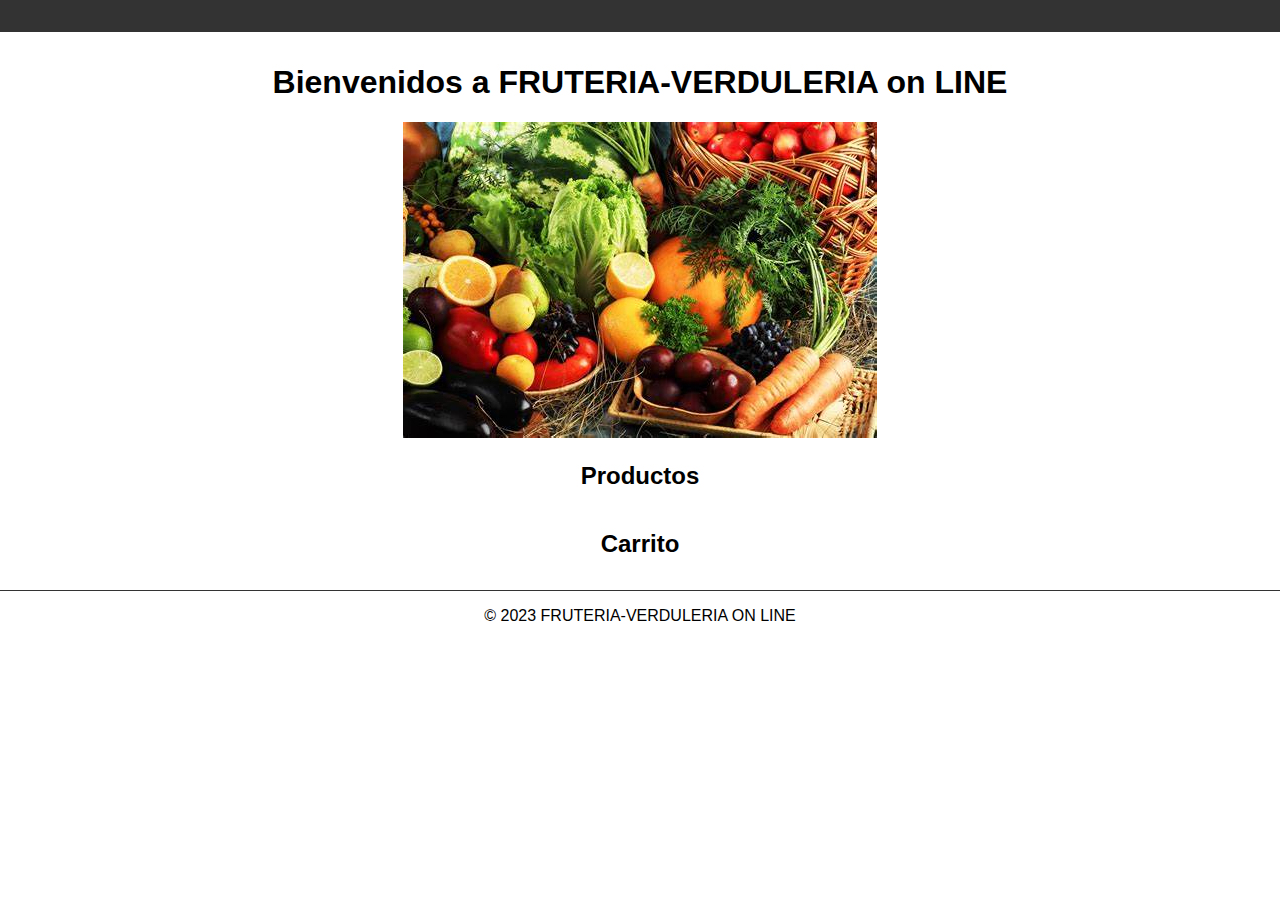
==== index.html @ 4a5bdd63 "mi primer cambio" ====
<!DOCTYPE html>
<html>
  <head>
    <title>Fruteria Verduleria on Line</title>

    <link
      rel="stylesheet"
      href="https://cdn.jsdelivr.net/npm/bootstrap-icons@1.10.5/font/bootstrap-icons.css"
    />
    <link rel="stylesheet" href="./css/styles.css" />
  </head>
  <body>
    <header>
      
    </header>

    <main>
      <section>
        <h1>Bienvenidos a FRUTERIA-VERDULERIA on LINE</h1>
        <img
          src="./descargasWeb/frutas-verduras.jpeg"
          class="present"
          alt="frutasVerduras"
        />
      </section>
      <section>
        <h2>Productos</h2>
        <ul class="product-list">
          <!-- Agregamos productos con JavaScript -->
        </ul>
      </section>
      <section>
        <h2>Carrito</h2>
        <div class="carrito"></div>
      </section>
    </main>

    <footer>
      <p>&copy; 2023 FRUTERIA-VERDULERIA ON LINE</p>
    </footer>

    <!-- Scripts -->
    <script src="./js/productos.js"></script>
    <script src="./js/main.js"></script>
  </body>
</html>
---- css/styles.css ----
body {
	font-family: Arial, sans-serif;
	margin: 0;
	padding: 0;
}

header {
	background-color: #333;
	color: #fff;
	display: flex;
	justify-content: space-between;
	align-items: center;
	padding: 1em;
}


main {
	max-width: 800px;
	margin: 2em auto;
	text-align: center;
}

.product-list {
	list-style: none;
	margin: 0;
	padding: 0;
	display: grid;
	grid-template-columns: repeat(auto-fit, minmax(250px, 1fr));
	grid-auto-rows: 420px;
	grid-gap: 2em;
}

.product-list li {
	border: 1px solid #ccc;
	padding: 1em;
}

.product-list img {
	max-width: 100%;
	height: 50%;
}

.product-list h3 {
	margin-top: 0;
	margin-bottom: 0.5em;
}

.product-list .product-price {
	font-weight: bold;
}

.add-to-cart,
.remove {
	display: block;
	border: none;
	cursor: pointer;
	margin-left: auto;
	margin-right: auto;
	background-color: #333;
	color: #fff;
	padding: 1rem 0.8rem;
	text-decoration: none;
	transition: background-color 0.2s ease;
}
.remove {
	margin-top: 0;
	margin-bottom: auto;
	margin-right: 0;
}

.add-to-cart:hover,
.remove:hover {
	background-color: #666;
}

footer {
	border-top: 1px solid #333;
}

footer p {
	text-align: center;
}

.productsCart li {
	border-bottom: 1px solid #333;
	padding: 1rem;
	display: flex;
	list-style: none;
	margin-left: auto;
	margin-right: auto;
}

.productContent {
	padding-left: 1rem;
}

.productsCart img {
	display: block;
	width: 80px;
	height: auto;
	object-fit: contain;
}

.empty {
	font-size: 2rem;
	text-transform: uppercase;
	text-align: center;
}
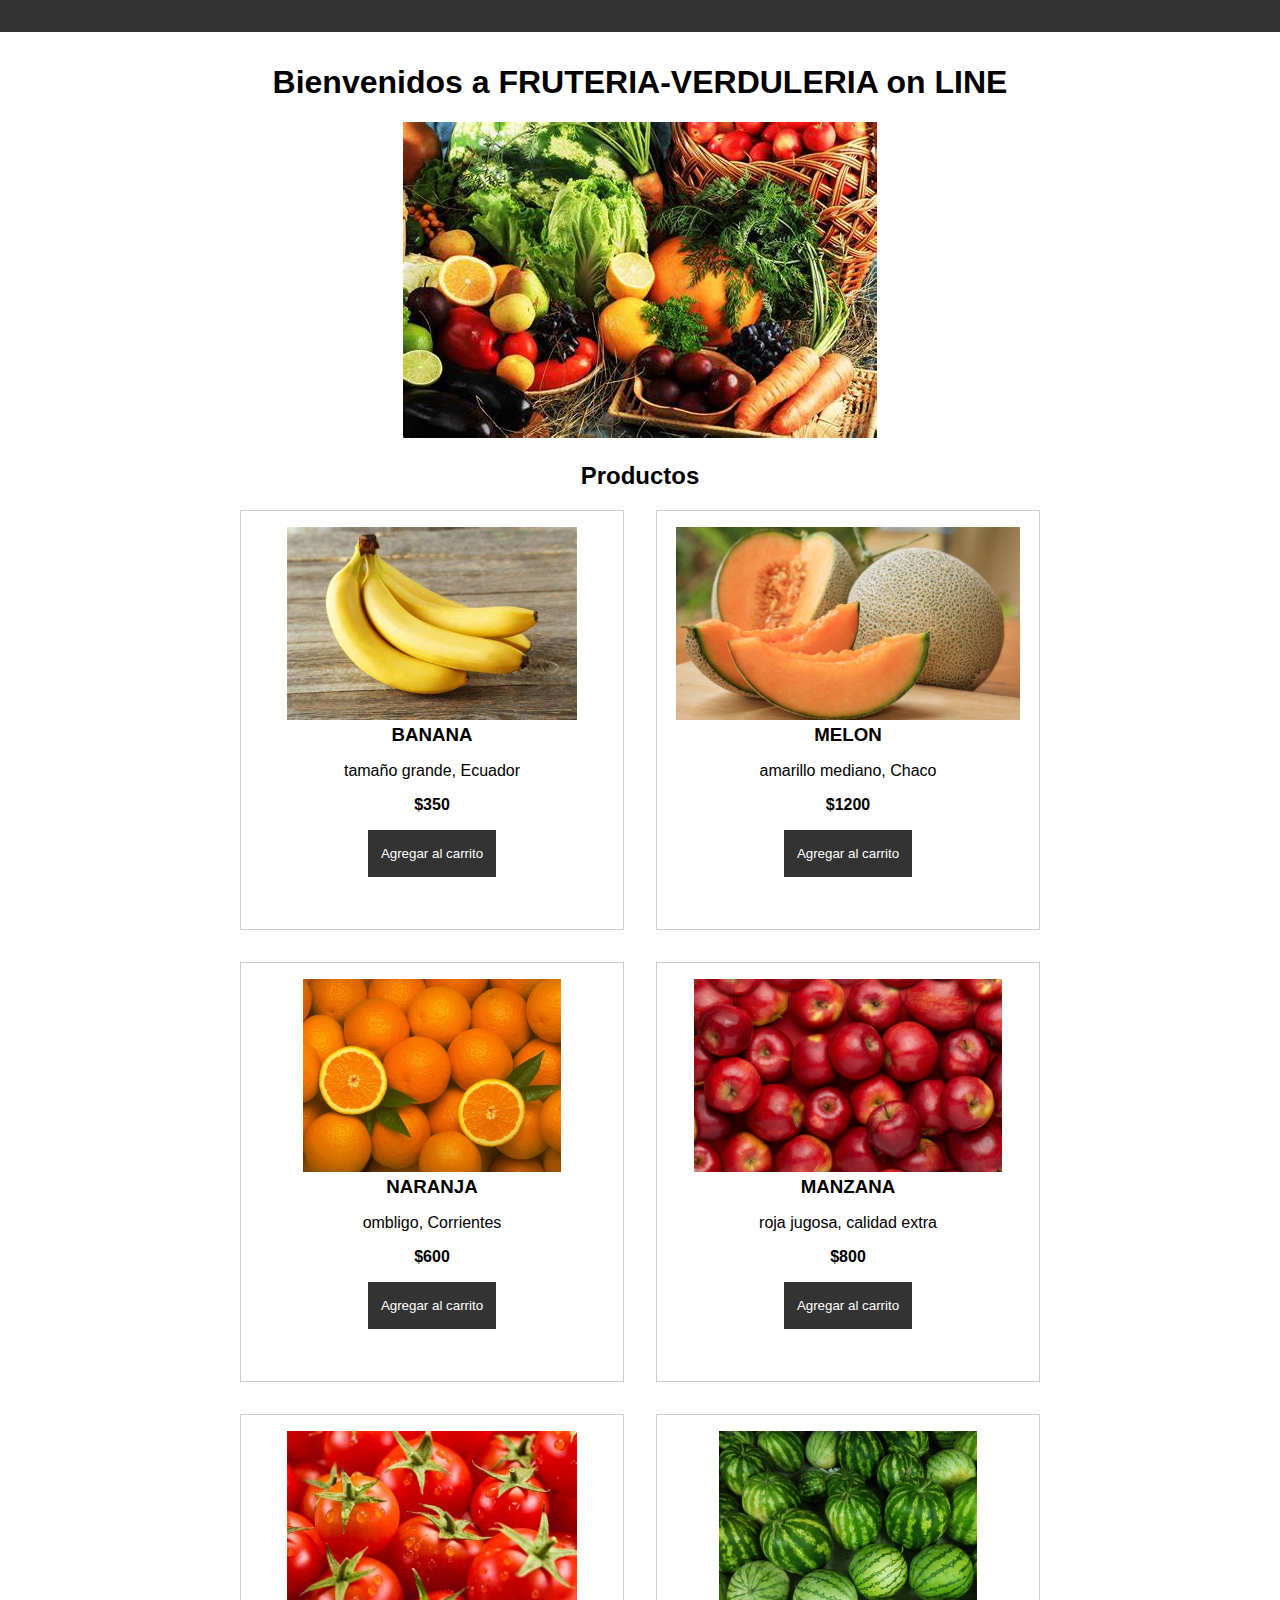
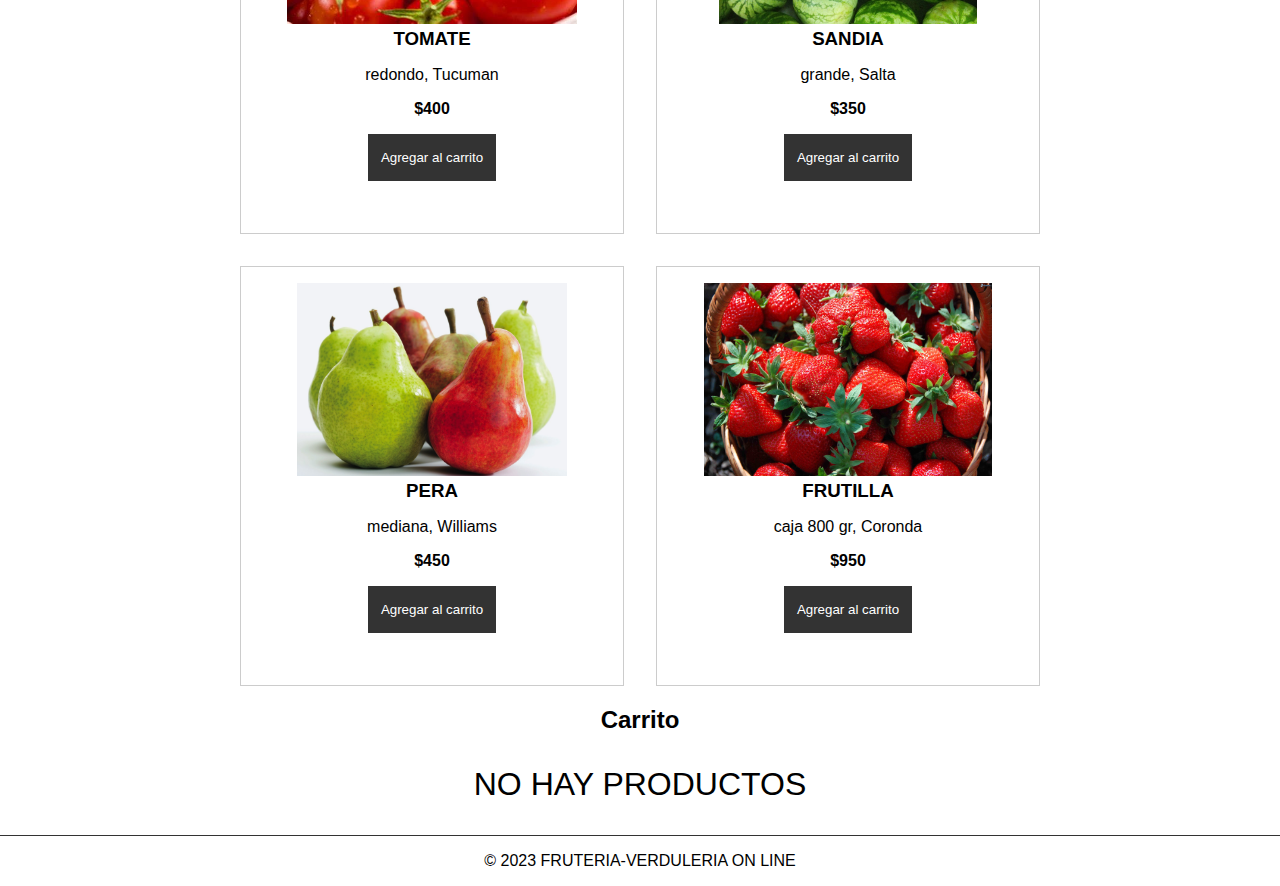
==== commit 94afc064: "arreglos en el json" ====
--- a/index.html
+++ b/index.html
@@ -39,8 +39,6 @@
       <p>&copy; 2023 FRUTERIA-VERDULERIA ON LINE</p>
     </footer>
 
-    <!-- Scripts -->
-    <script src="./js/productos.js"></script>
     <script src="./js/main.js"></script>
   </body>
 </html>
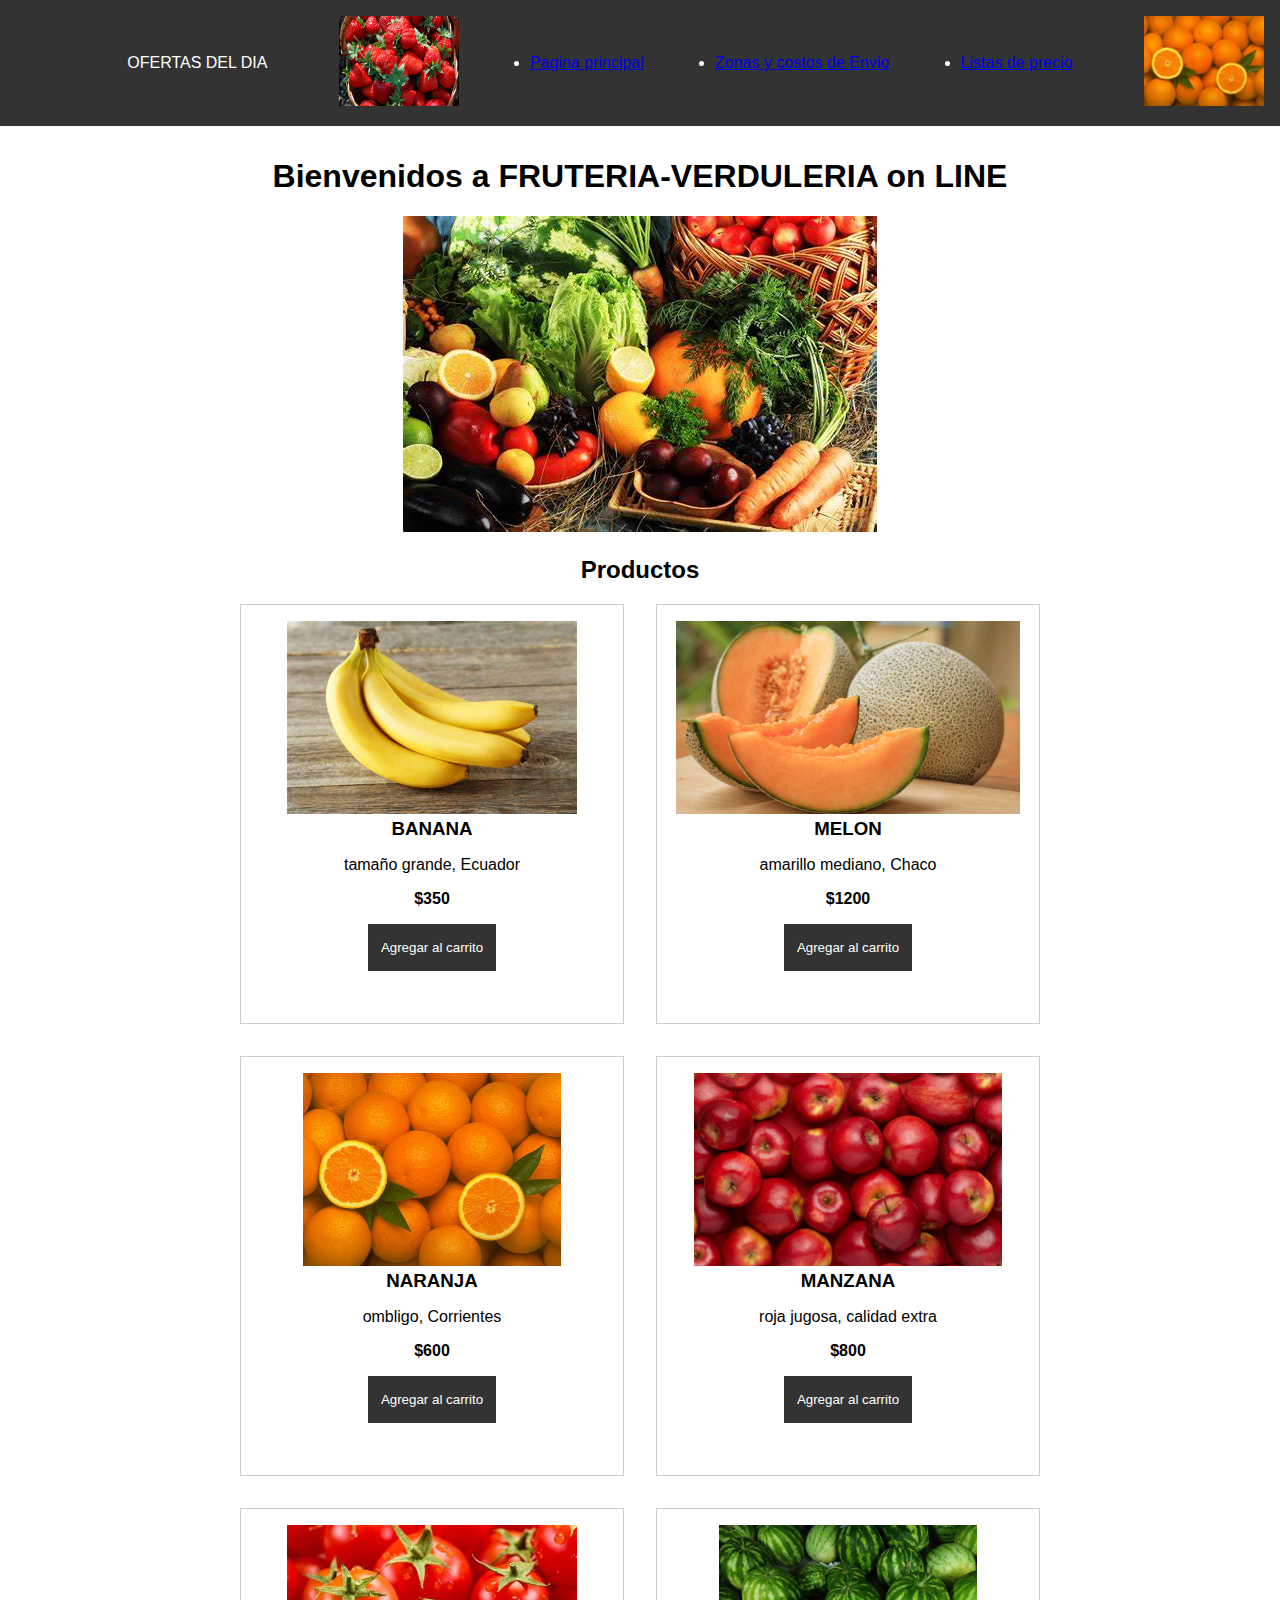
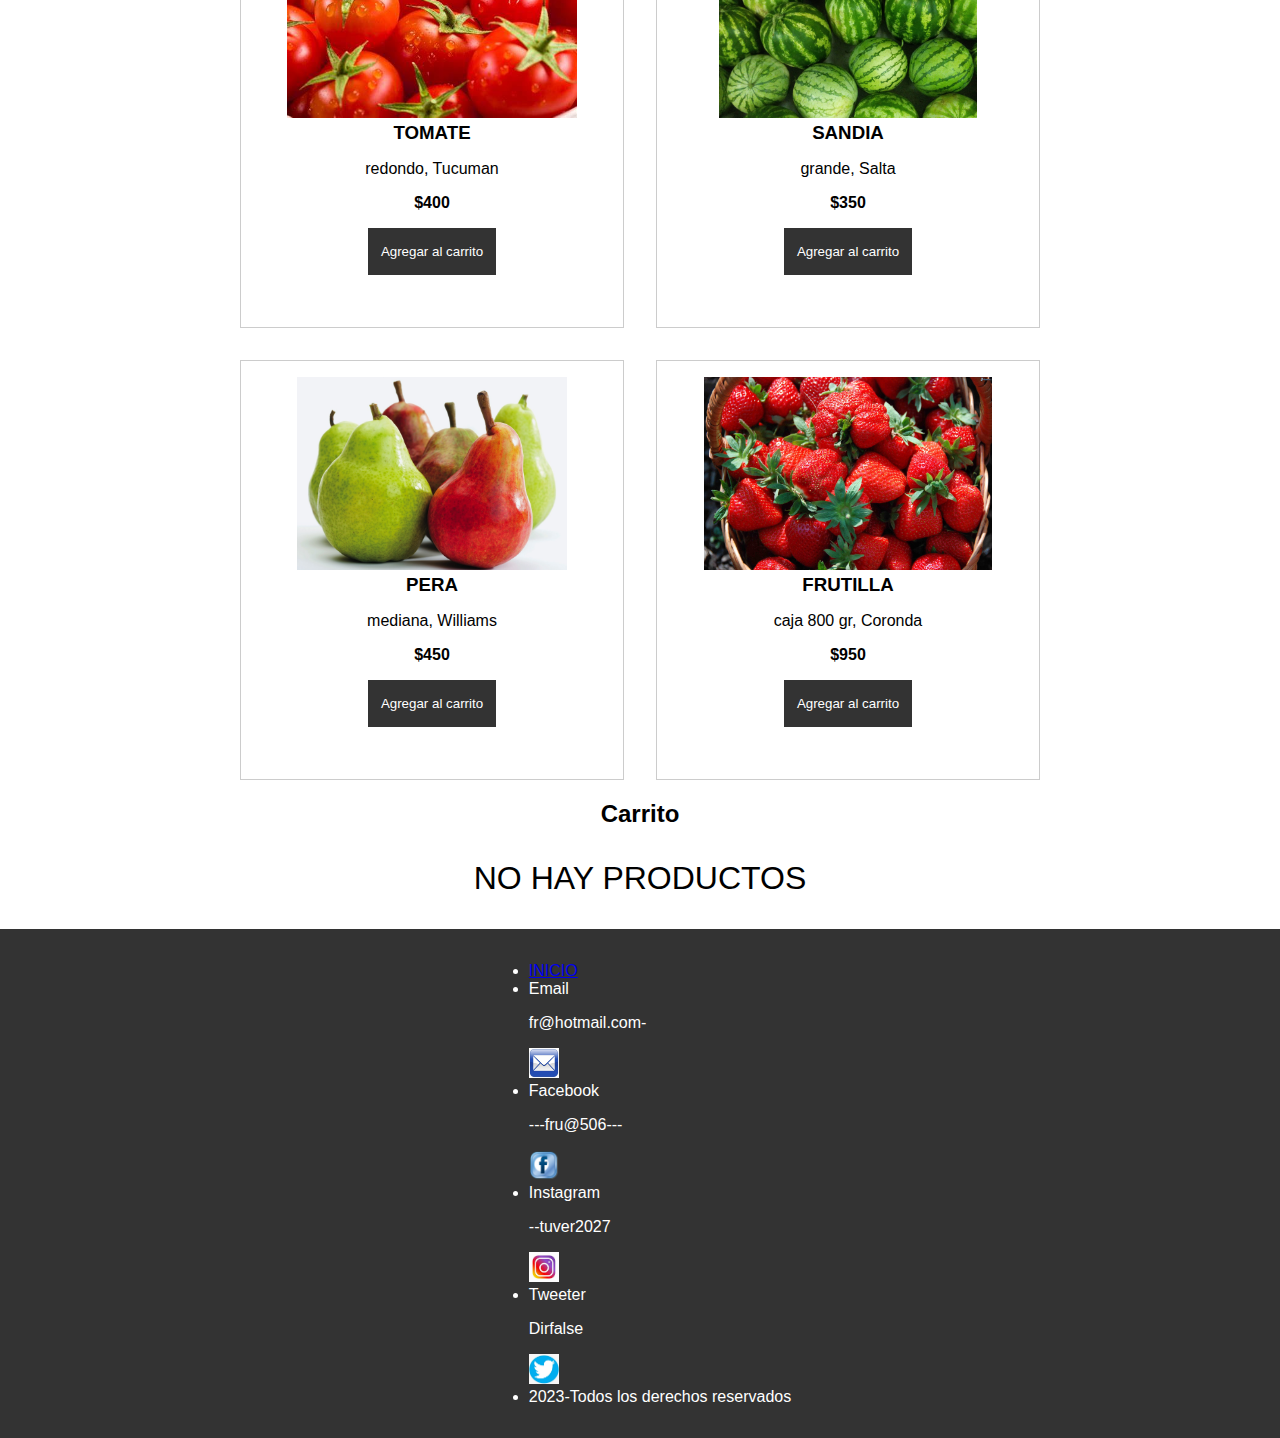
==== commit b260a044: "header y footer" ====
--- a/index.html
+++ b/index.html
@@ -2,16 +2,33 @@
 <html>
   <head>
     <title>Fruteria Verduleria on Line</title>
-
     <link
-      rel="stylesheet"
-      href="https://cdn.jsdelivr.net/npm/bootstrap-icons@1.10.5/font/bootstrap-icons.css"
-    />
+     href="https://cdn.jsdelivr.net/npm/bootstrap@5.3.0-alpha1/dist/css/bootstrap.min.css" rel="stylesheet"
+    integrity="sha384-GLhlTQ8iRABdZLl6O3oVMWSktQOp6b7In1Zl3/Jr59b6EGGoI1aFkw7cmDA6j6gD" crossorigin="anonymous">
     <link rel="stylesheet" href="./css/styles.css" />
   </head>
   <body>
     <header>
-      
+      <ul class="nav justify-content-center" ></ul>
+      <div class="text-bg-warning p-3">OFERTAS DEL DIA</div>
+        <a class="navbar-brand" href="#">
+          <img src="./descargasWeb/frutilla.jpeg" alt="Logo" width="120" height="90" class="d-inline-block align-text-top">
+          
+        </a>
+        <li class="nav-item">
+          <a class="nav-link active" aria-current="page" href="#">Pagina principal</a>
+        </li>
+        <li class="nav-item">
+          <a class="nav-link" href="#">Zonas y costos de Envio</a>
+        </li>
+        <li class="nav-item">
+          <a class="nav-link" href="#">Listas de precio</a>
+        </li>
+        <a class="navbar-brand" href="#">
+          <img src="./descargasWeb/naranja.jpeg" alt="Logo" width="120" height="90" class="d-inline-block align-text-top">
+          
+        </a>
+      </ul>
     </header>
 
     <main>
@@ -36,8 +53,37 @@
     </main>
 
     <footer>
-      <p>&copy; 2023 FRUTERIA-VERDULERIA ON LINE</p>
-    </footer>
+      
+        <ul class="nav justify-content-center">
+          <li class="nav-item">
+            <a class="nav-link active" aria-current="page" href="#">INICIO</a>
+          </li>
+          <li class="nav-item">
+            <a class="nav-link" >Email</a>
+            <p>fr@hotmail.com-</p>
+            <img src="./descargasWeb/email.jpeg" alt="logomail" width="30" height="30">
+          </li>
+          <li class="nav-item">
+            <a class="nav-link" >Facebook</a>
+            <p>---fru@506---</p>
+            <img src="./descargasWeb/facebook.png" alt="logoface" width="30" height="30">
+          </li>
+          <li class="nav-item">
+            <a class="nav-link ">Instagram</a>
+            <p>--tuver2027</p>
+            <img src="./descargasWeb/instagram.jpeg" alt="logoinst" width="30" height="30">
+          </li>
+          <li class="nav-item">
+            <a class="nav-link ">Tweeter</a>
+            <p>Dirfalse</p>
+            <img src="./descargasWeb/tweeter.jpeg" alt="logotweet" width="30" height="30">
+          </li>
+          <li class="nav-item">
+            <a class="nav-link ">2023-Todos los derechos reservados</a>
+          </li>
+        </ul>
+        
+      </footer>
 
     <script src="./js/main.js"></script>
   </body>
--- a/css/styles.css
+++ b/css/styles.css
@@ -1,108 +1,109 @@
 body {
-	font-family: Arial, sans-serif;
-	margin: 0;
-	padding: 0;
+  font-family: Arial, sans-serif;
+  margin: 0;
+  padding: 0;
 }
 
 header {
-	background-color: #333;
-	color: #fff;
-	display: flex;
-	justify-content: space-between;
-	align-items: center;
-	padding: 1em;
+  background-color: #333;
+  color: #fff;
+  display: flex;
+  justify-content: space-between;
+  align-items: center;
+  padding: 1em;
 }
 
-
 main {
-	max-width: 800px;
-	margin: 2em auto;
-	text-align: center;
+  max-width: 800px;
+  margin: 2em auto;
+  text-align: center;
 }
 
 .product-list {
-	list-style: none;
-	margin: 0;
-	padding: 0;
-	display: grid;
-	grid-template-columns: repeat(auto-fit, minmax(250px, 1fr));
-	grid-auto-rows: 420px;
-	grid-gap: 2em;
+  list-style: none;
+  margin: 0;
+  padding: 0;
+  display: grid;
+  grid-template-columns: repeat(auto-fit, minmax(250px, 1fr));
+  grid-auto-rows: 420px;
+  grid-gap: 2em;
 }
 
 .product-list li {
-	border: 1px solid #ccc;
-	padding: 1em;
+  border: 1px solid #ccc;
+  padding: 1em;
 }
 
 .product-list img {
-	max-width: 100%;
-	height: 50%;
+  max-width: 100%;
+  height: 50%;
 }
 
 .product-list h3 {
-	margin-top: 0;
-	margin-bottom: 0.5em;
+  margin-top: 0;
+  margin-bottom: 0.5em;
 }
 
 .product-list .product-price {
-	font-weight: bold;
+  font-weight: bold;
 }
 
 .add-to-cart,
 .remove {
-	display: block;
-	border: none;
-	cursor: pointer;
-	margin-left: auto;
-	margin-right: auto;
-	background-color: #333;
-	color: #fff;
-	padding: 1rem 0.8rem;
-	text-decoration: none;
-	transition: background-color 0.2s ease;
+  display: block;
+  border: none;
+  cursor: pointer;
+  margin-left: auto;
+  margin-right: auto;
+  background-color: #333;
+  color: #fff;
+  padding: 1rem 0.8rem;
+  text-decoration: none;
+  transition: background-color 0.2s ease;
 }
 .remove {
-	margin-top: 0;
-	margin-bottom: auto;
-	margin-right: 0;
+  margin-top: 0;
+  margin-bottom: auto;
+  margin-right: 0;
 }
 
 .add-to-cart:hover,
 .remove:hover {
-	background-color: #666;
+  background-color: #666;
 }
 
 footer {
-	border-top: 1px solid #333;
-}
-
-footer p {
-	text-align: center;
+  border-top: 1px solid #333;
+  background-color: #333;
+  color: #fff;
+  display: flex;
+  justify-content: space-around;
+  align-items: center;
+  padding: 1em;
 }
 
 .productsCart li {
-	border-bottom: 1px solid #333;
-	padding: 1rem;
-	display: flex;
-	list-style: none;
-	margin-left: auto;
-	margin-right: auto;
+  border-bottom: 1px solid #333;
+  padding: 1rem;
+  display: flex;
+  list-style: none;
+  margin-left: auto;
+  margin-right: auto;
 }
 
 .productContent {
-	padding-left: 1rem;
+  padding-left: 1rem;
 }
 
 .productsCart img {
-	display: block;
-	width: 80px;
-	height: auto;
-	object-fit: contain;
+  display: block;
+  width: 80px;
+  height: auto;
+  object-fit: contain;
 }
 
 .empty {
-	font-size: 2rem;
-	text-transform: uppercase;
-	text-align: center;
-}+  font-size: 2rem;
+  text-transform: uppercase;
+  text-align: center;
+}
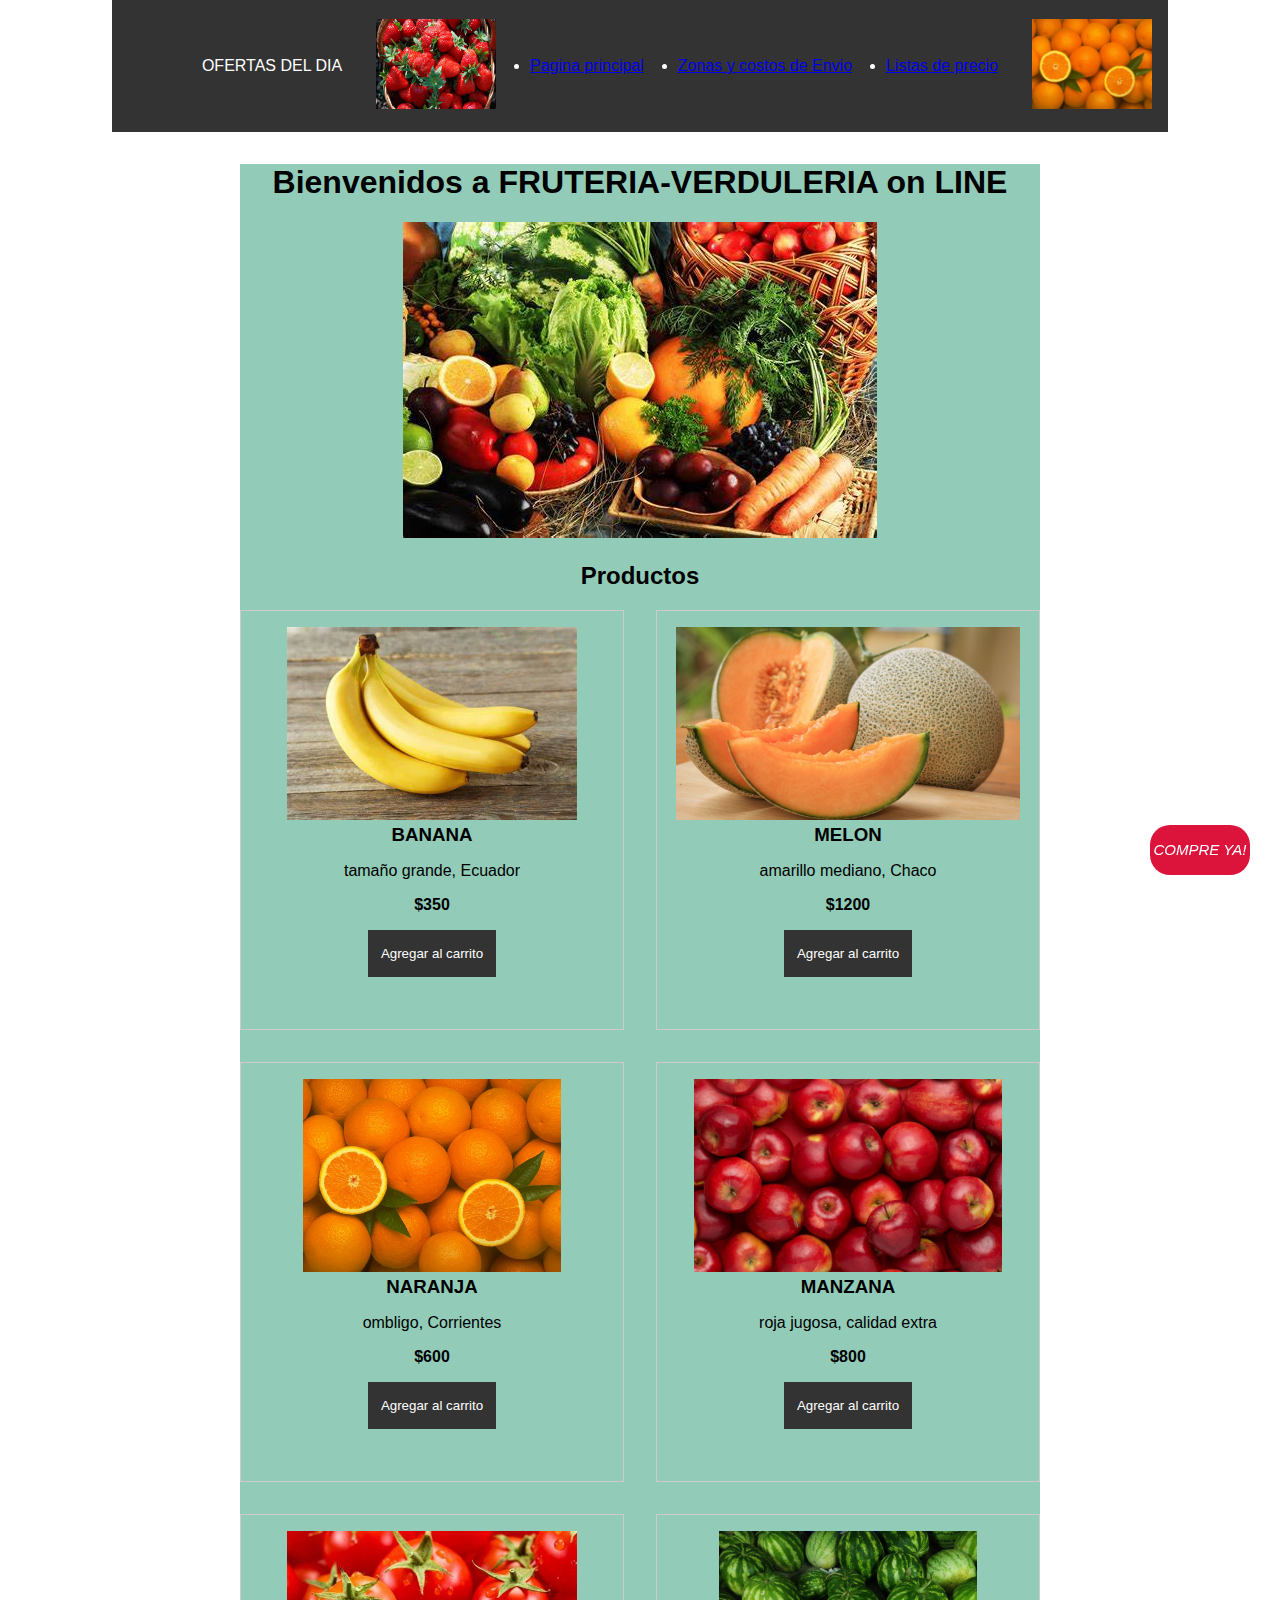
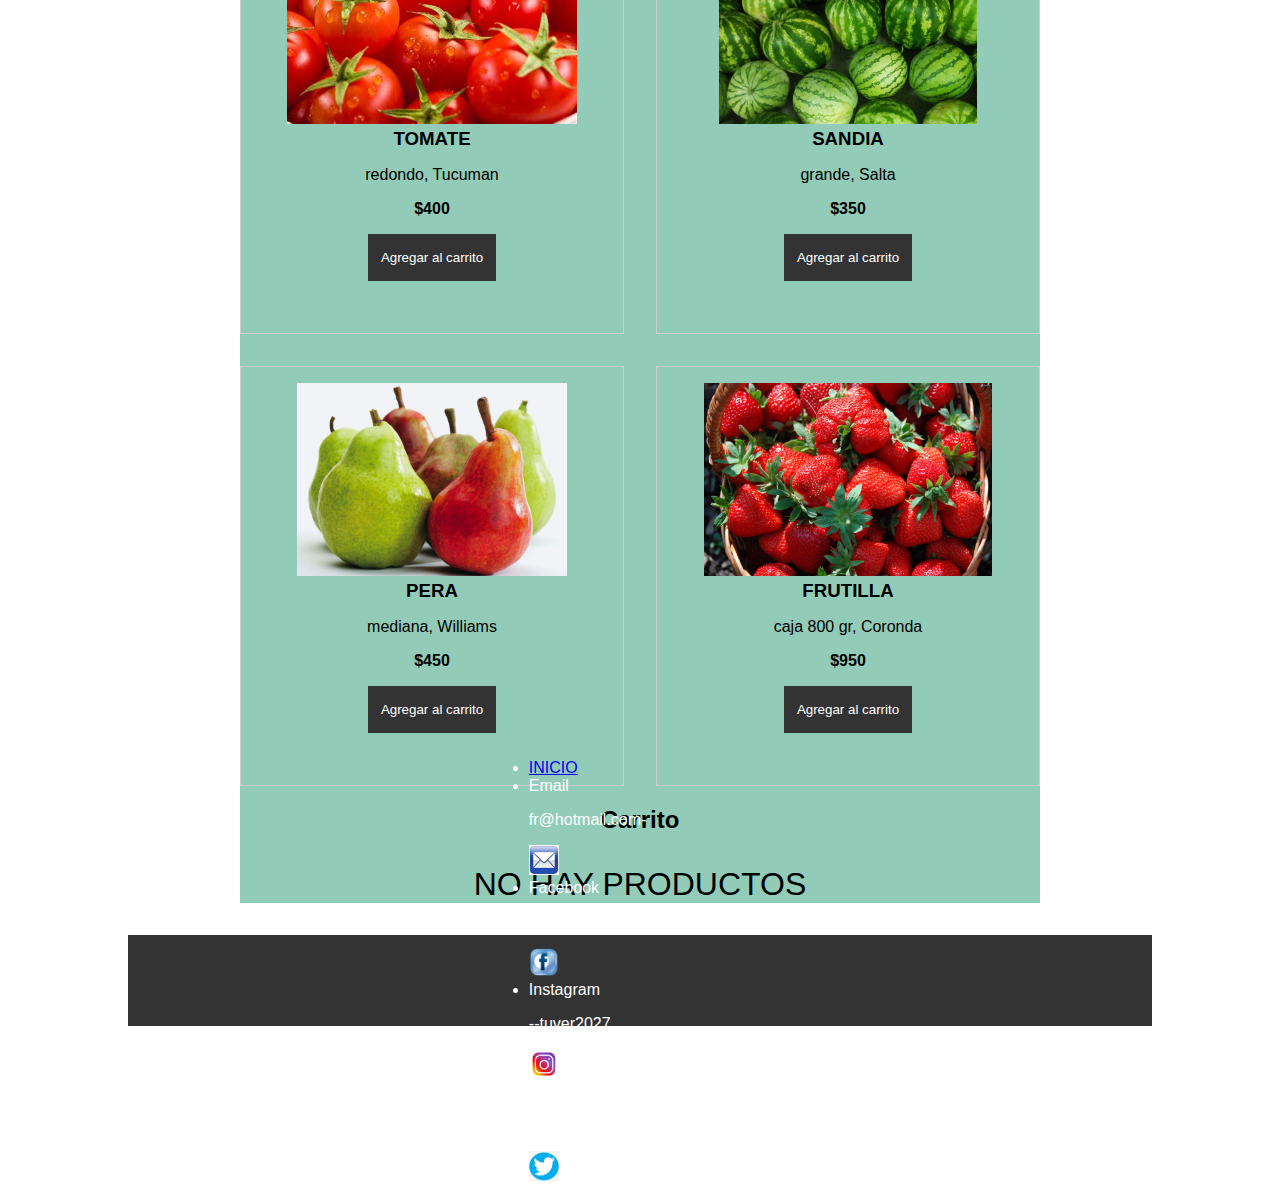
==== commit 5a43617d: "boton compre ya api" ====
--- a/index.html
+++ b/index.html
@@ -51,6 +51,9 @@
         <div class="carrito"></div>
       </section>
     </main>
+    <a href="https://api.whatsapp.com/send?phone=1198765432" class="btn-wsp" target="_blank">
+      <i class="icon-whatsapp">COMPRE YA!</i>
+    </a>
 
     <footer>
       
--- a/css/styles.css
+++ b/css/styles.css
@@ -5,6 +5,9 @@
 }
 
 header {
+  width: 80%;
+  height: 100px;
+  margin: 0 auto;
   background-color: #333;
   color: #fff;
   display: flex;
@@ -17,6 +20,7 @@
   max-width: 800px;
   margin: 2em auto;
   text-align: center;
+  background-color: rgb(146, 204, 184);
 }
 
 .product-list {
@@ -73,13 +77,15 @@
 }
 
 footer {
+  width: 80%;
+  height: 90px;
+  margin: 0 auto;
   border-top: 1px solid #333;
   background-color: #333;
   color: #fff;
   display: flex;
   justify-content: space-around;
   align-items: center;
-  padding: 1em;
 }
 
 .productsCart li {
@@ -107,3 +113,21 @@
   text-transform: uppercase;
   text-align: center;
 }
+.btn-wsp {
+  position: fixed;
+  width: 100px;
+  height: 50px;
+  line-height: 50px;
+  bottom: 25px;
+  right: 30px;
+  background-color: crimson;
+  color: #fff;
+  border-radius: 20px;
+  text-align: center;
+  font-size: 15px;
+  text-decoration: none;
+  z-index: 100;
+}
+.btn-wsp :hover {
+  background: grey;
+}
